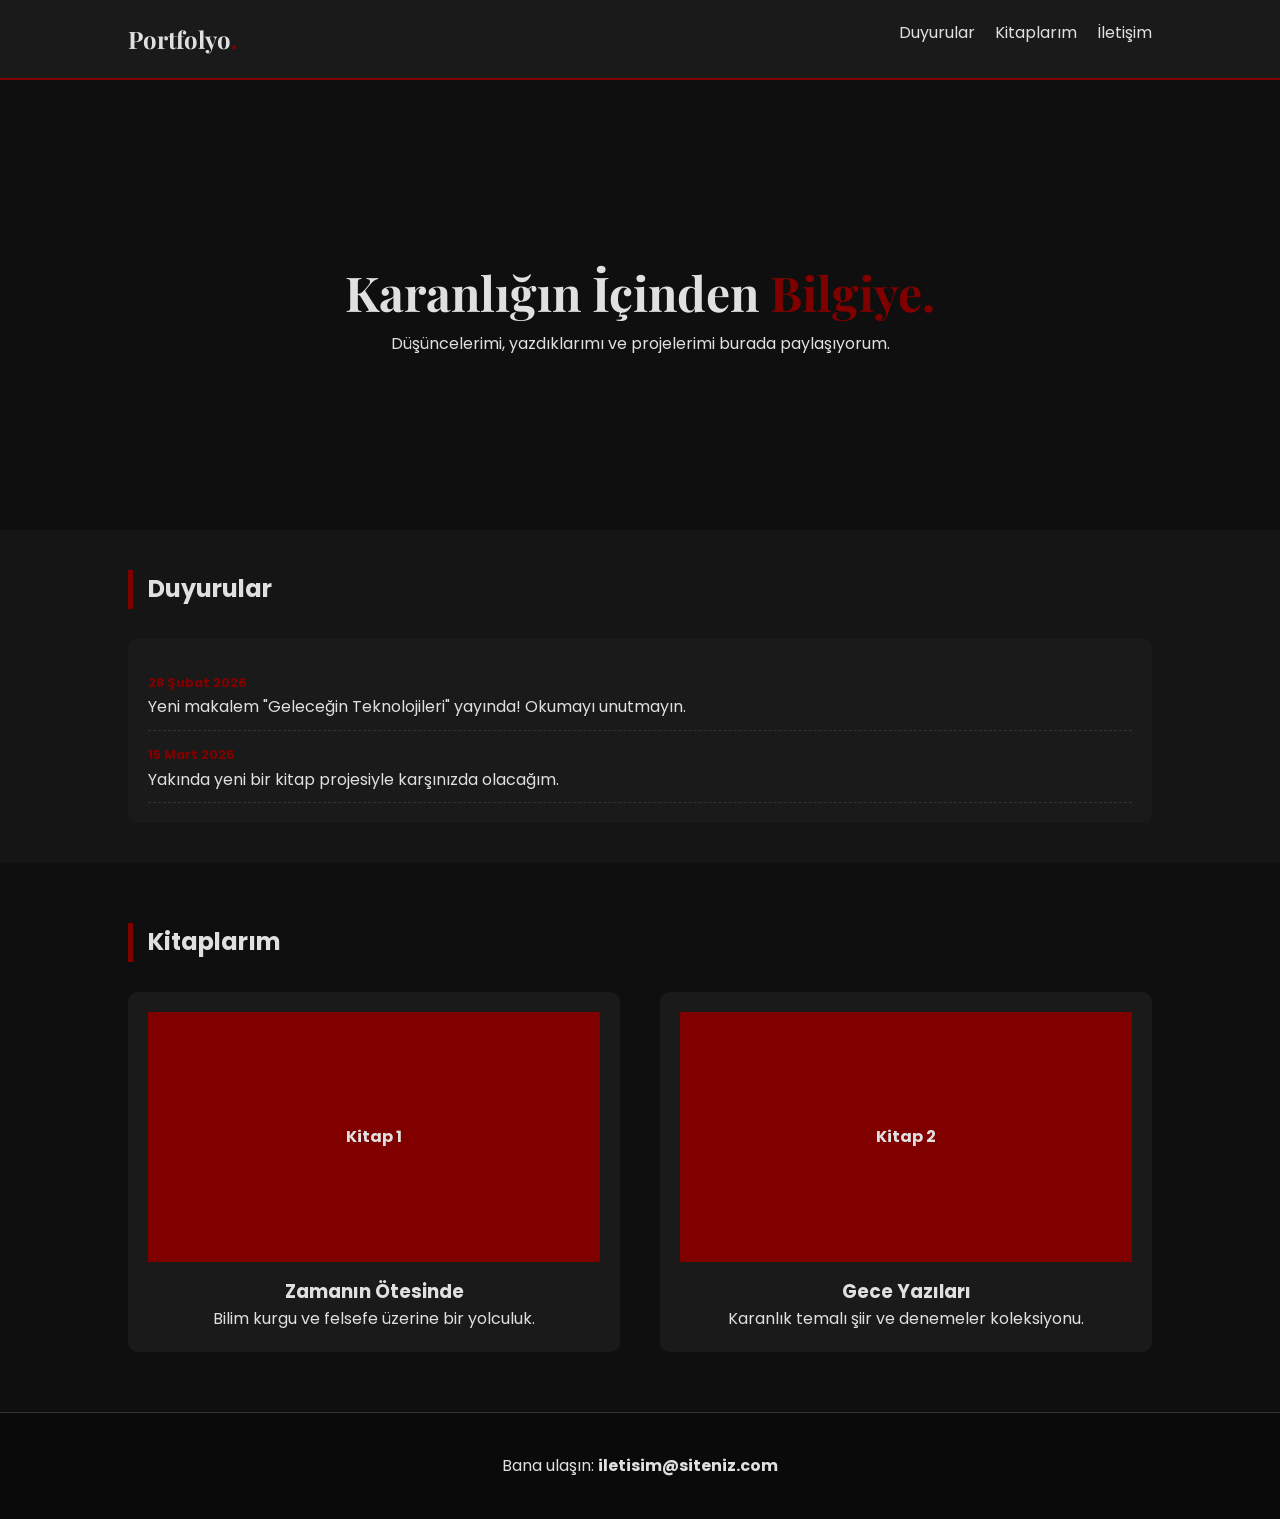
==== dlo site/index.html @ 6d97d95a "Add files via upload" ====
<!DOCTYPE html>
<html lang="tr">
<head>
    <meta charset="UTF-8">
    <meta name="viewport" content="width=device-width, initial-scale=1.0">
    <title>Kişisel Portfolyo | Koyu Tema</title>
    <link rel="stylesheet" href="style.css">
    <link href="https://fonts.googleapis.com/css2?family=Playfair+Display:wght@700&family=Poppins:wght@300;400;600&display=swap" rel="stylesheet">
</head>
<body>

    <nav>
        <div class="logo">Portfolyo<span>.</span></div>
        <ul>
            <li><a href="#announcements">Duyurular</a></li>
            <li><a href="#books">Kitaplarım</a></li>
            <li><a href="#contact">İletişim</a></li>
        </ul>
    </nav>

    <header>
        <div class="hero">
            <h1>Karanlığın İçinden <span class="highlight">Bilgiye.</span></h1>
            <p>Düşüncelerimi, yazdıklarımı ve projelerimi burada paylaşıyorum.</p>
        </div>
    </header>

    <main>
        <section id="announcements">
            <h2 class="section-title">Duyurular</h2>
            <div class="announcement-box">
                <div class="announcement-item">
                    <span class="date">28 Şubat 2026</span>
                    <p>Yeni makalem "Geleceğin Teknolojileri" yayında! Okumayı unutmayın.</p>
                </div>
                <div class="announcement-item">
                    <span class="date">15 Mart 2026</span>
                    <p>Yakında yeni bir kitap projesiyle karşınızda olacağım.</p>
                </div>
            </div>
        </section>

        <section id="books">
            <h2 class="section-title">Kitaplarım</h2>
            <div class="book-grid">
                <div class="book-card">
                    <div class="book-cover">Kitap 1</div>
                    <h3>Zamanın Ötesinde</h3>
                    <p>Bilim kurgu ve felsefe üzerine bir yolculuk.</p>
                </div>
                <div class="book-card">
                    <div class="book-cover">Kitap 2</div>
                    <h3>Gece Yazıları</h3>
                    <p>Karanlık temalı şiir ve denemeler koleksiyonu.</p>
                </div>
            </div>
        </section>
    </main>

    <footer>
        <p>Bana ulaşın: <strong>iletisim@siteniz.com</strong></p>
    </footer>

</body>
</html>
---- dlo site/style.css ----
* { margin: 0; padding: 0; box-sizing: border-box; }
body { 
    font-family: 'Poppins', sans-serif; 
    background-color: #0f0f0f; /* Çok koyu gri/siyah */
    color: #e0e0e0; 
    line-height: 1.6; 
}

/* Navigasyon */
nav { 
    display: flex; justify-content: space-between; padding: 20px 10%; 
    background: #1a1a1a; position: sticky; top: 0; z-index: 100;
    border-bottom: 2px solid #800000; /* Bordo şerit */
}
.logo { font-family: 'Playfair Display', serif; font-size: 1.5rem; font-weight: bold; }
.logo span { color: #800000; }
nav ul { display: flex; list-style: none; }
nav ul li { margin-left: 20px; }
nav ul li a { text-decoration: none; color: #e0e0e0; font-weight: 400; transition: 0.3s; }
nav ul li a:hover { color: #800000; }

/* Hero Bölümü */
header { height: 50vh; display: flex; align-items: center; justify-content: center; text-align: center; }
h1 { font-family: 'Playfair Display', serif; font-size: 3rem; }
.highlight { color: #800000; }

/* Duyurular */
#announcements { padding: 40px 10%; background: #151515; }
.section-title { border-left: 5px solid #800000; padding-left: 15px; margin-bottom: 30px; }
.announcement-box { background: #1a1a1a; padding: 20px; border-radius: 8px; }
.announcement-item { padding: 10px 0; border-bottom: 1px dashed #333; }
.date { color: #800000; font-size: 0.8rem; font-weight: bold; }

/* Kitaplar */
#books { padding: 60px 10%; }
.book-grid { display: grid; grid-template-columns: repeat(auto-fit, minmax(200px, 1fr)); gap: 40px; }
.book-card { background: #1a1a1a; padding: 20px; border-radius: 10px; text-align: center; transition: 0.3s; }
.book-card:hover { border: 1px solid #800000; transform: translateY(-5px); }
.book-cover { height: 250px; background: #800000; margin-bottom: 15px; display: flex; align-items: center; justify-content: center; font-weight: bold; }

/* Footer */
footer { text-align: center; padding: 40px; background: #0a0a0a; border-top: 1px solid #333; }
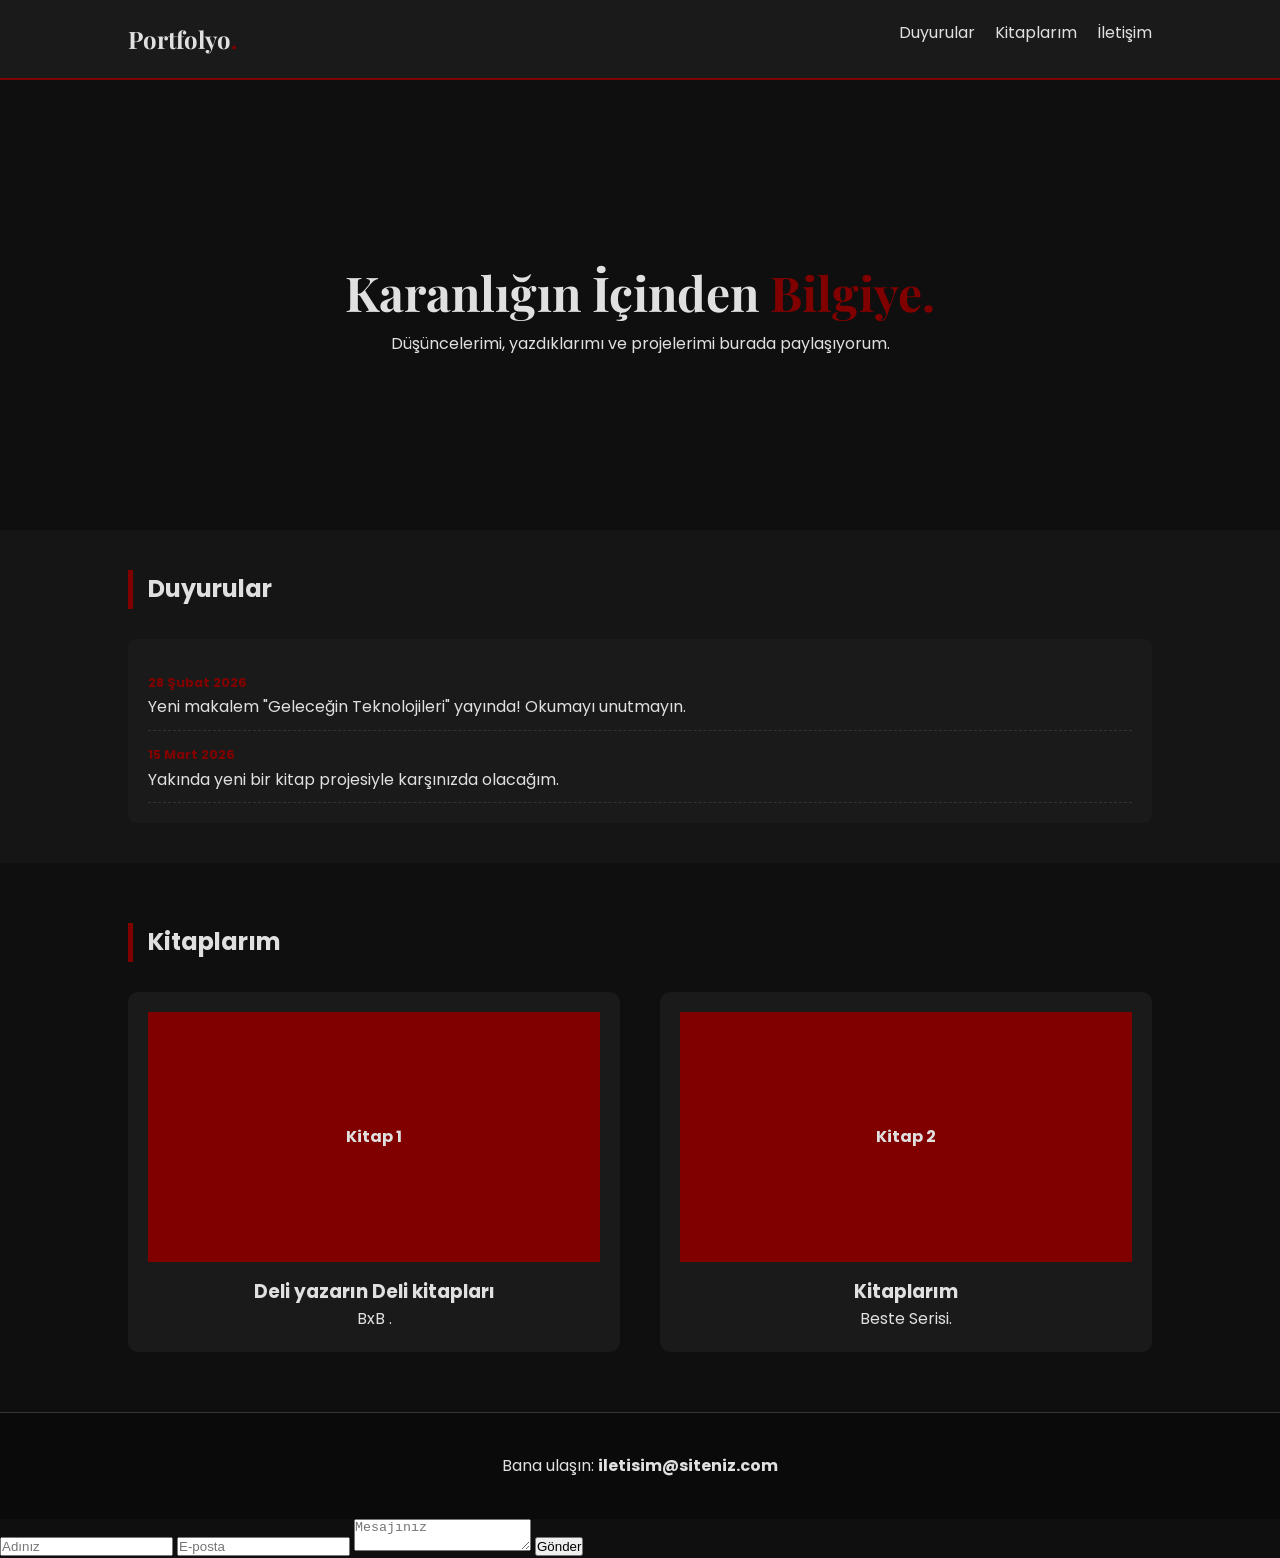
==== commit ed7d989b: "Update index.html" ====
--- a/dlo site/index.html
+++ b/dlo site/index.html
@@ -45,13 +45,13 @@
             <div class="book-grid">
                 <div class="book-card">
                     <div class="book-cover">Kitap 1</div>
-                    <h3>Zamanın Ötesinde</h3>
-                    <p>Bilim kurgu ve felsefe üzerine bir yolculuk.</p>
+                    <h3>Deli yazarın Deli kitapları</h3>
+                    <p>BxB .</p>
                 </div>
                 <div class="book-card">
                     <div class="book-cover">Kitap 2</div>
-                    <h3>Gece Yazıları</h3>
-                    <p>Karanlık temalı şiir ve denemeler koleksiyonu.</p>
+                    <h3>Kitaplarım</h3>
+                    <p>Beste Serisi.</p>
                 </div>
             </div>
         </section>
@@ -62,4 +62,10 @@
     </footer>
 
 </body>
-</html>+
+</html><form name="contact" method="POST" data-netlify="true">
+  <input type="text" name="name" placeholder="Adınız">
+  <input type="email" name="email" placeholder="E-posta">
+  <textarea name="message" placeholder="Mesajınız"></textarea>
+  <button type="submit">Gönder</button>
+</form>
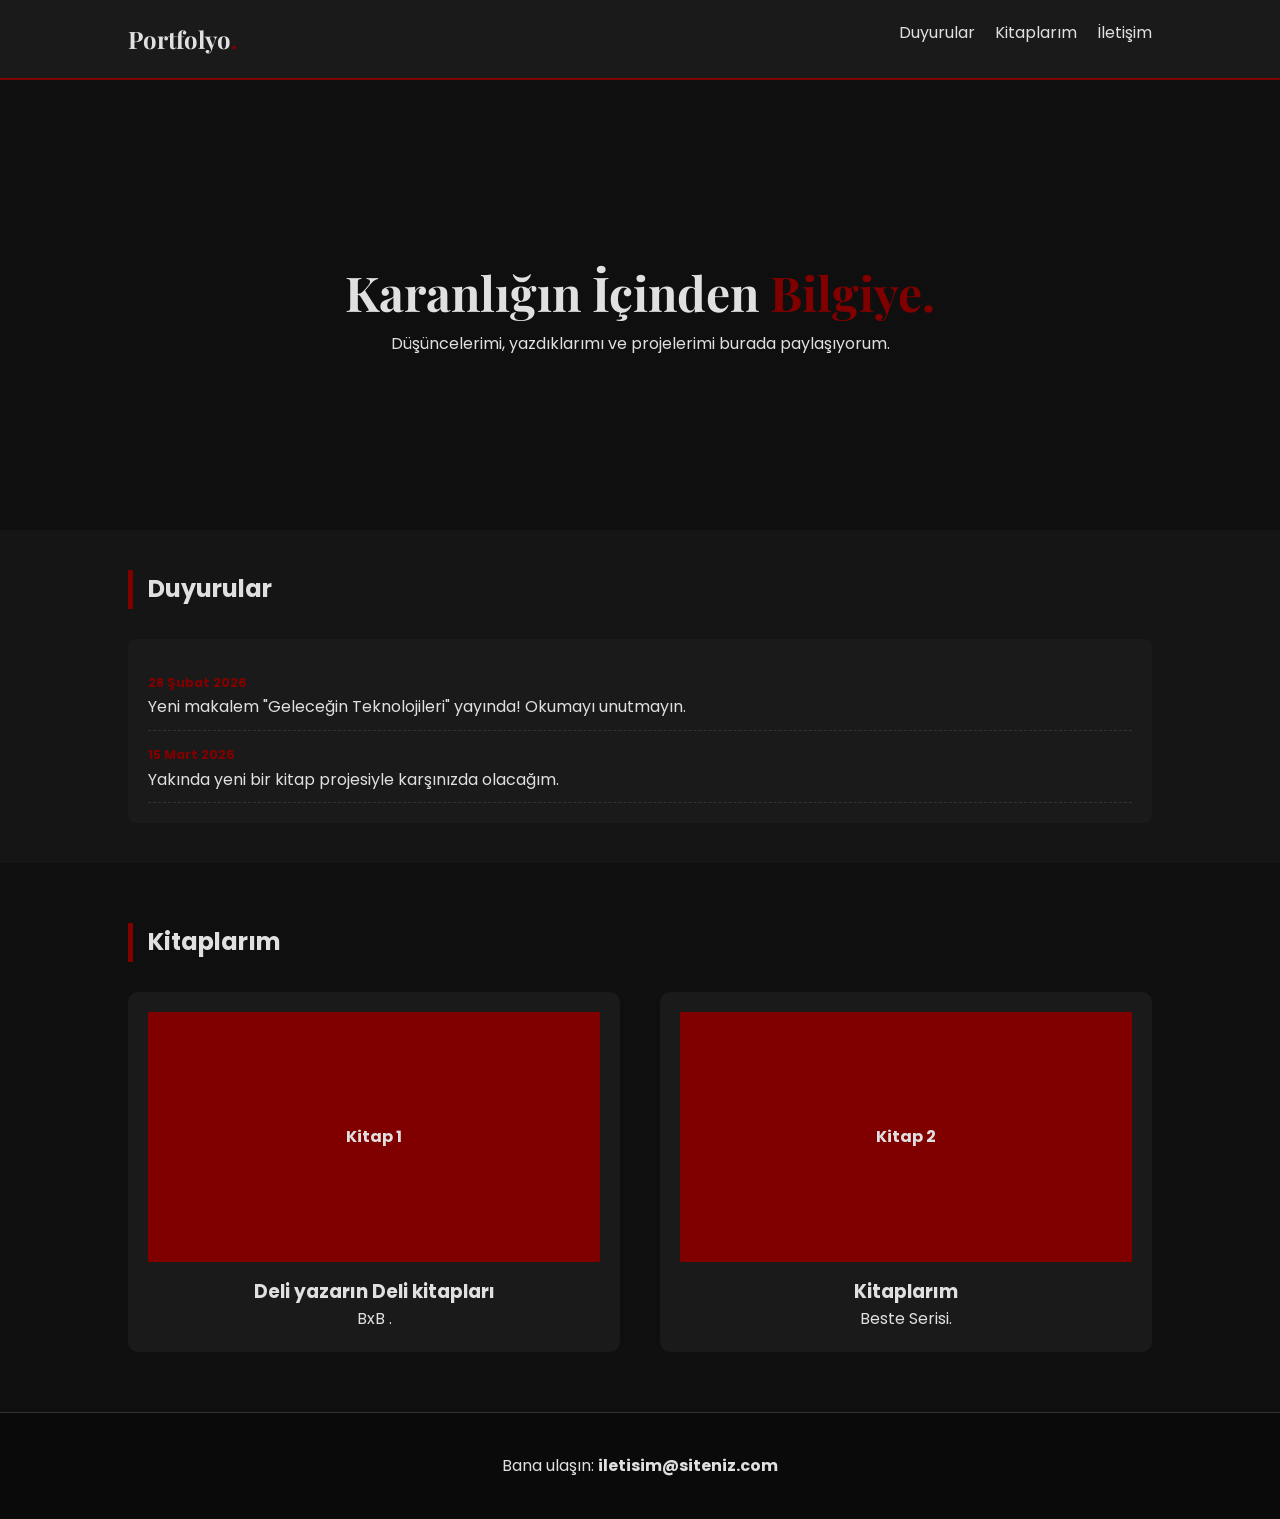
==== commit e2343961: "Update index.html" ====
--- a/dlo site/index.html
+++ b/dlo site/index.html
@@ -63,9 +63,5 @@
 
 </body>
 
-</html><form name="contact" method="POST" data-netlify="true">
-  <input type="text" name="name" placeholder="Adınız">
-  <input type="email" name="email" placeholder="E-posta">
-  <textarea name="message" placeholder="Mesajınız"></textarea>
-  <button type="submit">Gönder</button>
-</form>
+</html>
+
